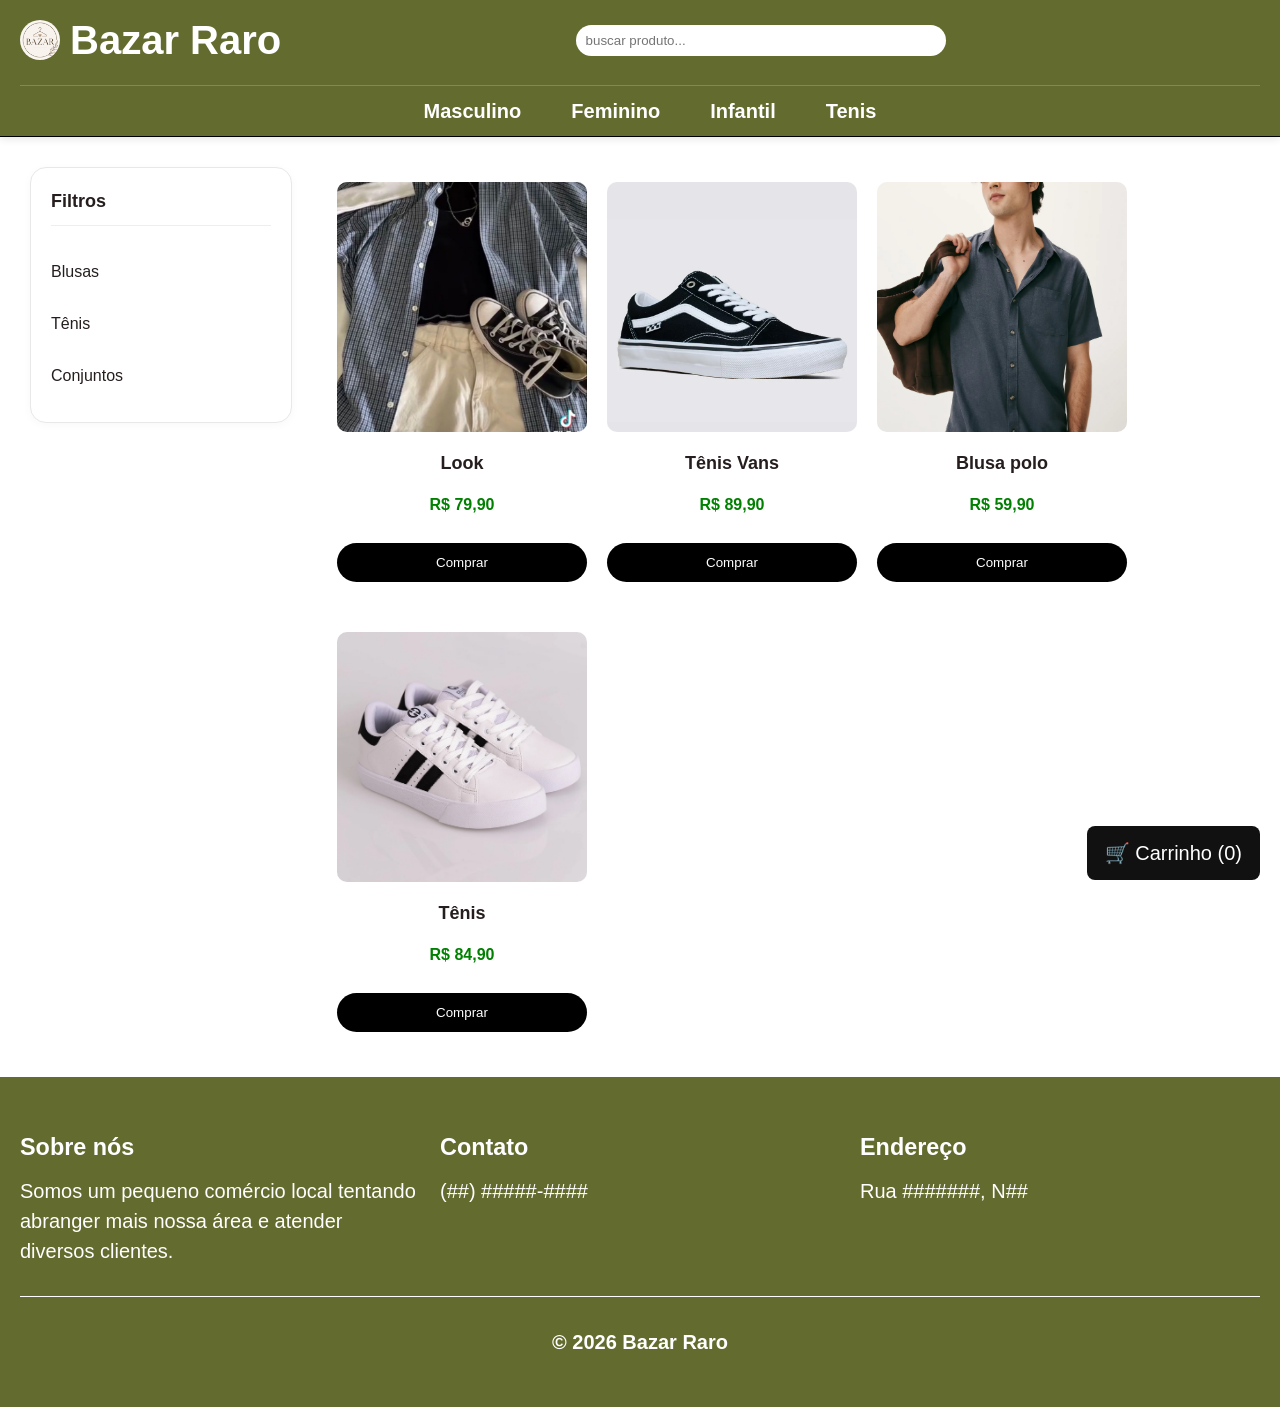
==== masc.html @ 04988a7f "Primeiro commit" ====
<!DOCTYPE html>
<html lang="pt-BR">
  <head>
    <meta charset="UTF-8">
    <meta name="viewport" content="width=device-width, minimum-scale=1, initial-scale=1, user-scalable=0" data-next-head>
   <title>Bazar Raro|As melhores peças</title>
    <link rel="icon" type="image/x-icon" href="img/icon.png">
    <link rel="stylesheet" href="index.css">
    <link rel="stylesheet" href="https://cdn-uicons.flaticon.com/uicons-regular-rounded/css/uicons-regular-rounded.css">
  </head>
  <body>
    <header>
      <div class="header-top">
          <a href="index.html" class="logo">
            <img src="img/icon.png" alt="logo">
            <h1>Bazar Raro</h1>
          </a>
        <div class="searchbar">
            <input type="text" id="busca" placeholder="buscar produto...">
        </div>  
      <nav class="navmenu">
        <a href="carrinho.html" class="cart"><i class="fi fi-rr-shopping-cart"></i></a>
      </nav>
    </div>
      <nav class="nav-bottom">
        <a href="masc.html">Masculino</a>
        <a href="fem.html">Feminino</a>
        <a href="inf.html">Infantil</a>
        <a href="tenis.html">Tenis</a>
    </nav>
  </header>
    <!-- BOTÃO CARRINHO -->
<div class="topo-carrinho" onclick="abrirCarrinho()">
🛒 Carrinho (<span id="quantidade">0</span>)
</div>

<!-- CARRINHO LATERAL -->
<div id="menuCarrinho" class="carrinho-lateral">

    <div class="topo-menu">
        <h2>Seu Carrinho</h2>
        <button onclick="fecharCarrinho()">X</button>
    </div>

    <ul id="lista-carrinho"></ul>

    <h3>Total: R$ <span id="total">0.00</span></h3>

    <button class="btn-fechar" onclick="fecharCarrinho()">
        Fechar Carrinho
    </button>
<button onclick="finalizarCompra()">Finalizar Compra</button>
</div>
 <div class="container-busca">
  <aside class="filtros">
  <h3>Filtros</h3>
    <div class="filtro-item" onclick="toggleFiltro(this,'masculino','blusa', true)">
      <span>Blusas</span>
      <i class="fi fi-rr-check"></i>
    </div>
    <div class="filtro-item" onclick="toggleFiltro(this,'masculino','tenis', true)">
      <span>Tênis</span>
      <i class="fi fi-rr-check"></i>
    </div>
    <div class="filtro-item" onclick="toggleFiltro(this,'masculino','kit', true)">
      <span>Conjuntos</span>
      <i class="fi fi-rr-check"></i>
    </div>
</aside>
  <section class="produtosPag" id="lista-produtos"></section>
</div>

      <footer>  
  <div class="footer-content">

    <div class="footer-box">
      <h3>Sobre nós</h3>
      <p>Somos um pequeno comércio local tentando abranger mais nossa área e atender diversos clientes.</p>
    </div>

    <div class="footer-box">
      <h3>Contato</h3>
      <p>(##) #####-####</p>
    </div>

    <div class="footer-box">
      <h3>Endereço</h3>
      <p>Rua #######, N##</p>
    </div>

  </div>

  <div class="footer-bottom">
    <p>© 2026 Bazar Raro</p>
  </div>
</footer>

  <script src="script.js"></script>
  <script>mostrarProdCat("masculino", true)</script>
    
</body>
</html>
---- index.css ----
body {
    margin: 0;
    color: #261E1E;
    font-size: 20px;
    font-family: Arboria, sans-serif;
    font-weight: 400;
    line-height: 1.5;
    background-color: #fff;
    
}
header{
  display:flex;
  flex-direction:column;
  background-color:#636b2f;

  padding:10px 20px;

  min-height:80px;
  height:auto;

  border-bottom:1px solid #000;
  box-shadow:0 2px 8px rgba(0,0,0,0.1);
}
.header-top{
  width:100%;

  display:flex;
  align-items:center;
  justify-content:space-between;

  gap:20px;
}
.navmenu{
  display:flex;
  align-items:center;
  gap:20px;
}
.nav-bottom{
  width:100%;

  display:flex;
  justify-content:center;
  align-items:center;

  gap:30px;

  margin-top:15px;
  padding-top:10px;

  border-top:1px solid rgba(255,255,255,0.2);
}
nav a {
  color: rgb(255, 255, 255);
  margin-left: 20px;
  font-size: 20px;
  text-decoration: none;
  font-weight: bold;
  transition: 0.3s;
}

nav a:hover {
  opacity: 0.7;
}


.banner {
  background: url('img/banner.webp') center/cover no-repeat;

  height: 350px;

  display: flex;
  flex-direction: column;
  justify-content: center;
  align-items: center;

  text-align: center;
  padding: 60px;
}

.logo{
  text-decoration: none;
  outline: black;
  display: flex;
  align-items: center;
  gap: 10px;
}
.logo h1{
  display: flex;
  margin: 0;
  flex-direction: column;
  align-items: center;
  gap: 10px;
  text-decoration: none;
  color: rgb(255, 255, 255);
  font-weight: bold;
  font-size: 40px;
  
}

.logo img {
  display: flex;
  width: 40px;
  height: 40px;
  object-fit: cover;
  border-radius: 50%;
}

.logo:hover {
  opacity: 0.7;
}

.searchbar{
  flex:1;

  display:flex;
  justify-content:center;
}

.searchbar input{
  padding:8px 10px;

  border:none;
  outline:none;

  border-radius:20px;

  width:100%;
  max-width:350px;
}
.searchbar input:focus {
  border-bottom: 1px solid #636b2f;
  box-shadow: none;
  outline: none;
}
.user-action{
  display: flex;
  gap: 15px;
  align-items: center;
}
.user-action a{
  text-decoration: none;
  color: rgb(255, 255, 255);
}

.cart{
position: relative;
}

.cart-count{
  background-color: #e74ce7;
  color:white;
  border-radius: 2px 6px;
  font-size: 12px;
  position:absolute;
  top: -10px;
  right: -10px;
}
/* GRID DE PRODUTOS */

.produtos {
  display: grid;
  grid-template-columns: repeat(auto-fit, minmax(200px, 250px));
  justify-content: center;
  gap: 20px;
  padding: 40px;
}
#lista-produtos{
  flex:1;

  display:grid;

  grid-template-columns:
  repeat(auto-fit, minmax(200px,250px));

  gap:20px;

  justify-content:start;
}
.filtros{
  width:220px;
  min-width:220px;

  background:#f5f5f5;

  padding:20px;

  border-radius:12px;
}
.container-busca{
  display:flex;
  gap:30px;

  align-items:flex-start;

  padding:30px;
}

/* CARD DO PRODUTO */
.produto {
  background: white;
  padding: 15px;
  border-radius: 10px;
  text-align: center;
  transition: 0.3s;
  width:100%;
  max-width: 250px;
}

.produto:hover {
  transform: scale(1.03);
}

/* IMAGEM */
.produto img {
  width: 100%;
  height: 250px;
  object-fit: cover;
  border-radius: 10px;

}

/* TEXTO */
.nome {
  font-size: 18px;
  margin: 10px 0 5px;
}

.preco {
  font-size: 16px;
  color: green;
  font-weight: bold;
}

/* BOTÃO */
button  {
  background: black;
  color: white;
  border: none;
  padding: 12px;
  width: 100%;
  margin-top: 10px;
  cursor: pointer;
  border-radius: 20px;
  transition: 0.3s;
}

button:hover {
  background: #333;
}

footer {
  background-color: #636b2f;
  color: white;
  padding: 30px 20px;
}

/* Parte de cima (3 colunas) */
.footer-content {
  display: flex;
  justify-content: space-between;
  flex-wrap: wrap; /* ajuda no responsivo */
  gap: 20px;
}

/* Cada bloco */
.footer-box {
  flex: 1;
  min-width: 200px;
}

.footer-box h3 {
  margin-bottom: 10px;
}

.footer-box p {
  margin: 0;
  line-height: 1.5;
}

/* Parte de baixo (centralizado) */
.footer-bottom {
  text-align: center;
  margin-top: 30px;
  border-top: 1px solid #fff;
  padding-top: 10px;
  font-weight: bold;
}
.topo-menu{
    display:flex;
    justify-content:space-between;
    align-items:center;

    padding:20px;

    border-bottom:1px solid #eee;
}

.topo-menu h2{
    margin:0;
}

.topo-menu button{
    width:auto;

    margin:0;

    padding:8px 12px;

    background:#ff3b3b;

    border:none;

    border-radius:8px;

    color:white;

    cursor:pointer;
}
.topo-carrinho{
    position: fixed;
    bottom: 20px;
    right: 20px;
    background: #111;
    color: white;
    padding: 12px 18px;
    border-radius: 8px;
    cursor: pointer;
    z-index: 1000;
}
.topo-carrinho.escondido{
    display: none;
}

/* MENU LATERAL */

.carrinho-lateral{
    position: fixed;
    top: 0;
    right: -100%;

    width: 30vw;
    min-width: 320px;
    max-width: 500px;

    height: 100vh;

    background: #fff;

    box-shadow: -5px 0 15px rgba(0,0,0,0.2);

    transition: right 0.4s ease;

    z-index: 2000;

    display: flex;
    flex-direction: column;

    overflow: hidden;
}
.carrinho-lateral.ativo{
    right: 0;
}

/* LISTA */
#lista-carrinho{
    flex: 1;
    padding: 20px;
    overflow-y: auto;
}

#lista-carrinho li{
    display: flex;
    align-items: center;
    justify-content: space-between;
    gap: 10px;

    padding: 15px 0;

    border-bottom: 1px solid #eee;
}
.item-carrinho{
    display:flex;
    align-items:center;
    gap:12px;

    width:100%;
}

.img-carrinho{
    width:70px;
    height:70px;

    object-fit:cover;

    border-radius:10px;
}

.info-carrinho{
    flex:1;

    display:flex;
    flex-direction:column;

    gap:5px;
}

.info-carrinho p{
    margin:0;
    font-weight:bold;
}

.info-carrinho span{
    font-size:14px;
    color:#777;
}

.info-carrinho strong{
    color:#636b2f;
}

.btn-rem{
    background:#ff3b3b;

    color:white;

    border:none;

    padding:8px 10px;

    border-radius:8px;

    cursor:pointer;

    width:auto;
}

/* BOTÃO REMOVER */
#lista-carrinho button{
    width: auto !important;
    padding: 4px 8px !important;

    font-size: 13px;

    flex: 0 0 auto;
    margin-left: 10px;
}
#lista-carrinho button,


.btn-finalizar{
    width:90%;

    margin:20px auto;

    background:#636b2f;

    color:white;

    border:none;

    padding:15px;

    border-radius:12px;

    font-size:16px;

    font-weight:bold;

    cursor:pointer;

    transition:0.3s;
}

.btn-finalizar:hover{
    background:#4f5725;

    transform:scale(1.02);
}
@media(max-width:768px){
  header{
    flex-direction: column;
    height: auto;
    gap: 10px;
  }
  nav{
    display: flex;
    flex-wrap: wrap;
    justify-content:center;
  }
  nav a{
    margin: 5px 10px;
  }
  .searchbar input{
    width: 100%;
  }
  .produtos{
    grid-template-columns: repeat(auto-fit, minmax(200px,250px));
    padding: 40px;
    justify-content: center;
    gap: 20px;
    max-width: 200px;
  }
  .produto img{
    width: 100%;
    height: 200px;
    object-fit: cover;
  }
}
/* RESPONSIVO CARRINHO */
@media(max-width:768px){

    .carrinho-lateral{
        width: 100%;
    }

    #lista-carrinho{
        padding: 15px;
    }

    #lista-carrinho li{
        flex-direction: column;
        align-items: flex-start;
    }
    .btn-fechar{
        width: 100%;
    }
}

/* SIDEBAR */
.filtros{
  width:220px;
  min-width:220px;
  background:#fff;
  padding:20px;
  border:1px solid #e8e8e8;
  border-radius:16px;
  box-shadow:
  0 2px 10px rgba(0,0,0,0.03);
}
.filtros h3{
  font-size:18px;
  margin-top:0;
  margin-bottom:20px;
  padding-bottom:10px;
  border-bottom:1px solid #eee;
}
/* ITEM */
.filtro-item{
  display:flex;
  justify-content:space-between;
  align-items:center;
  padding:14px 0;
  cursor:pointer;
  transition:0.2s;
}
.filtro-item:hover{
  opacity:0.7;
}
.filtro-item span{
  font-size:16px;
}
/* ÍCONE */
.filtro-item i{
  opacity:0;
  transition:0.2s;
  color:#636b2f;
}
.filtro-item.ativo i{
  opacity:1;
}
.sem-produtos{
  width:100%;
  display: center;
  padding:50px 20px;
  text-align:center;
  background:#fafafa;
  border:1px solid #e8e8e8;
  border-radius:16px;
  grid-column:1/-1;
  color:#777;
  font-size:18px;
}
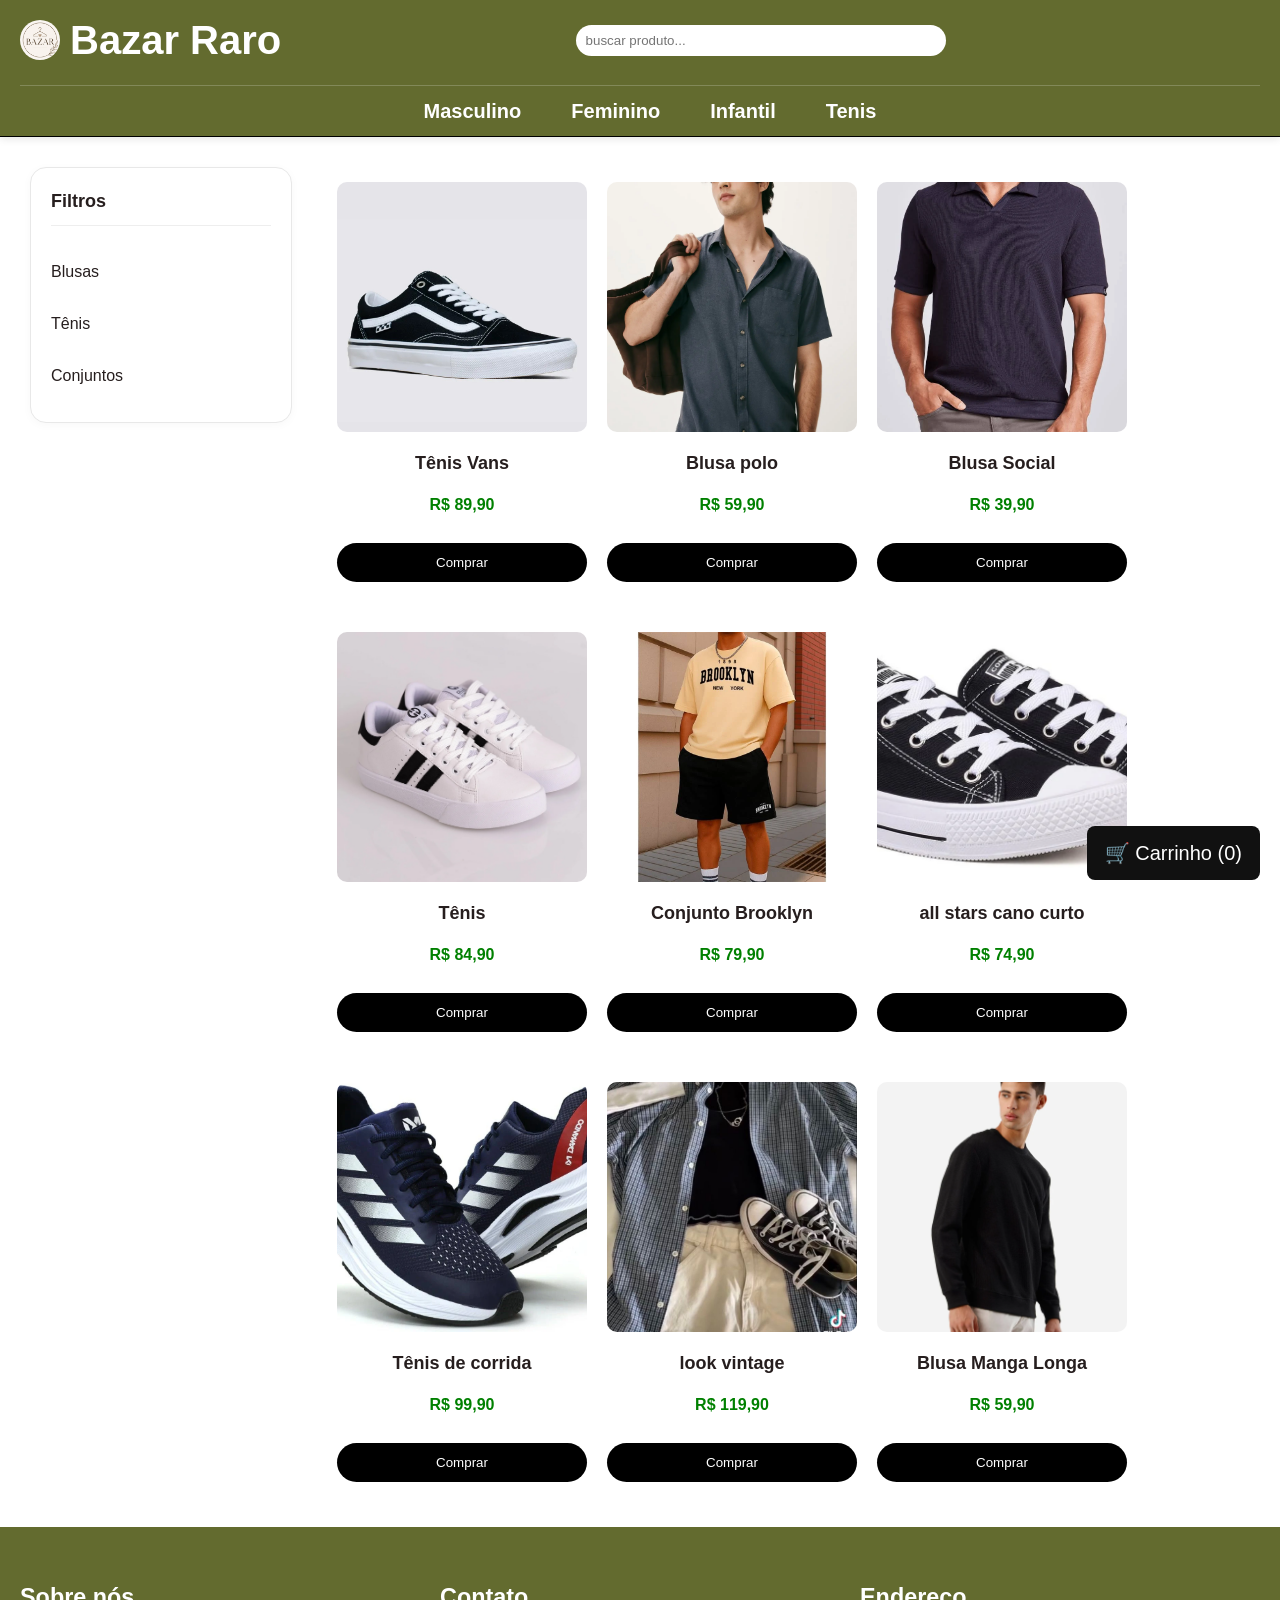
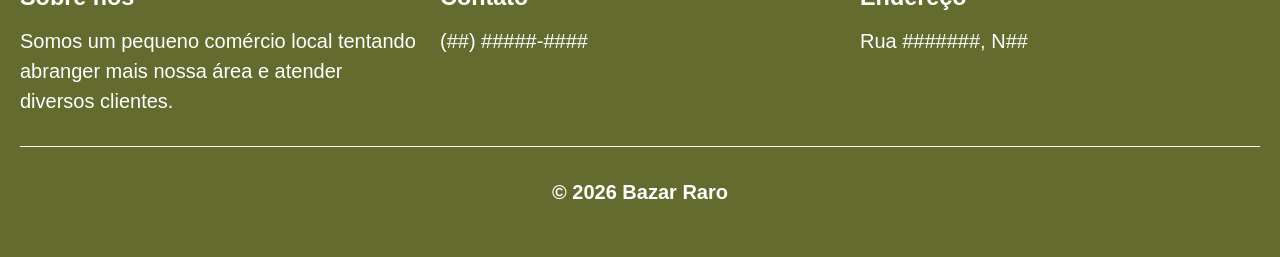
==== commit a063504b: "atualização" ====
--- a/masc.html
+++ b/masc.html
@@ -54,15 +54,15 @@
  <div class="container-busca">
   <aside class="filtros">
   <h3>Filtros</h3>
-    <div class="filtro-item" onclick="toggleFiltro(this,'masculino','blusa', true)">
+    <div class="filtro-item" onclick="toggleFiltro(this)" data-filtro="blusa">
       <span>Blusas</span>
       <i class="fi fi-rr-check"></i>
     </div>
-    <div class="filtro-item" onclick="toggleFiltro(this,'masculino','tenis', true)">
+    <div class="filtro-item" onclick="toggleFiltro(this)" data-filtro="tenis">
       <span>Tênis</span>
       <i class="fi fi-rr-check"></i>
     </div>
-    <div class="filtro-item" onclick="toggleFiltro(this,'masculino','kit', true)">
+    <div class="filtro-item" onclick="toggleFiltro(this)" data-filtro="kit">
       <span>Conjuntos</span>
       <i class="fi fi-rr-check"></i>
     </div>
--- a/index.css
+++ b/index.css
@@ -476,34 +476,38 @@
 
     transform:scale(1.02);
 }
-@media(max-width:768px){
-  header{
+@media (max-width: 768px) {
+
+  .container-busca {
     flex-direction: column;
-    height: auto;
+    padding: 15px;
+  }
+  .filtros {
+    position: relative;
+    width: 100%;
+    min-width: auto;
+    top: auto;
+  }
+  #lista-produtos {
+    grid-template-columns: repeat(2, 1fr);
     gap: 10px;
   }
-  nav{
-    display: flex;
-    flex-wrap: wrap;
-    justify-content:center;
-  }
-  nav a{
-    margin: 5px 10px;
-  }
-  .searchbar input{
+  .produto {
+    max-width: 100%;
+  }
+  .produto img {
+    height: 160px;
+  }
+}
+@media (max-width: 480px) {
+  #lista-produtos {
+    grid-template-columns: repeat(1, 1fr);
+  }
+  .searchbar {
     width: 100%;
   }
-  .produtos{
-    grid-template-columns: repeat(auto-fit, minmax(200px,250px));
-    padding: 40px;
-    justify-content: center;
-    gap: 20px;
-    max-width: 200px;
-  }
-  .produto img{
-    width: 100%;
-    height: 200px;
-    object-fit: cover;
+  .searchbar input {
+    max-width: 100%;
   }
 }
 /* RESPONSIVO CARRINHO */
